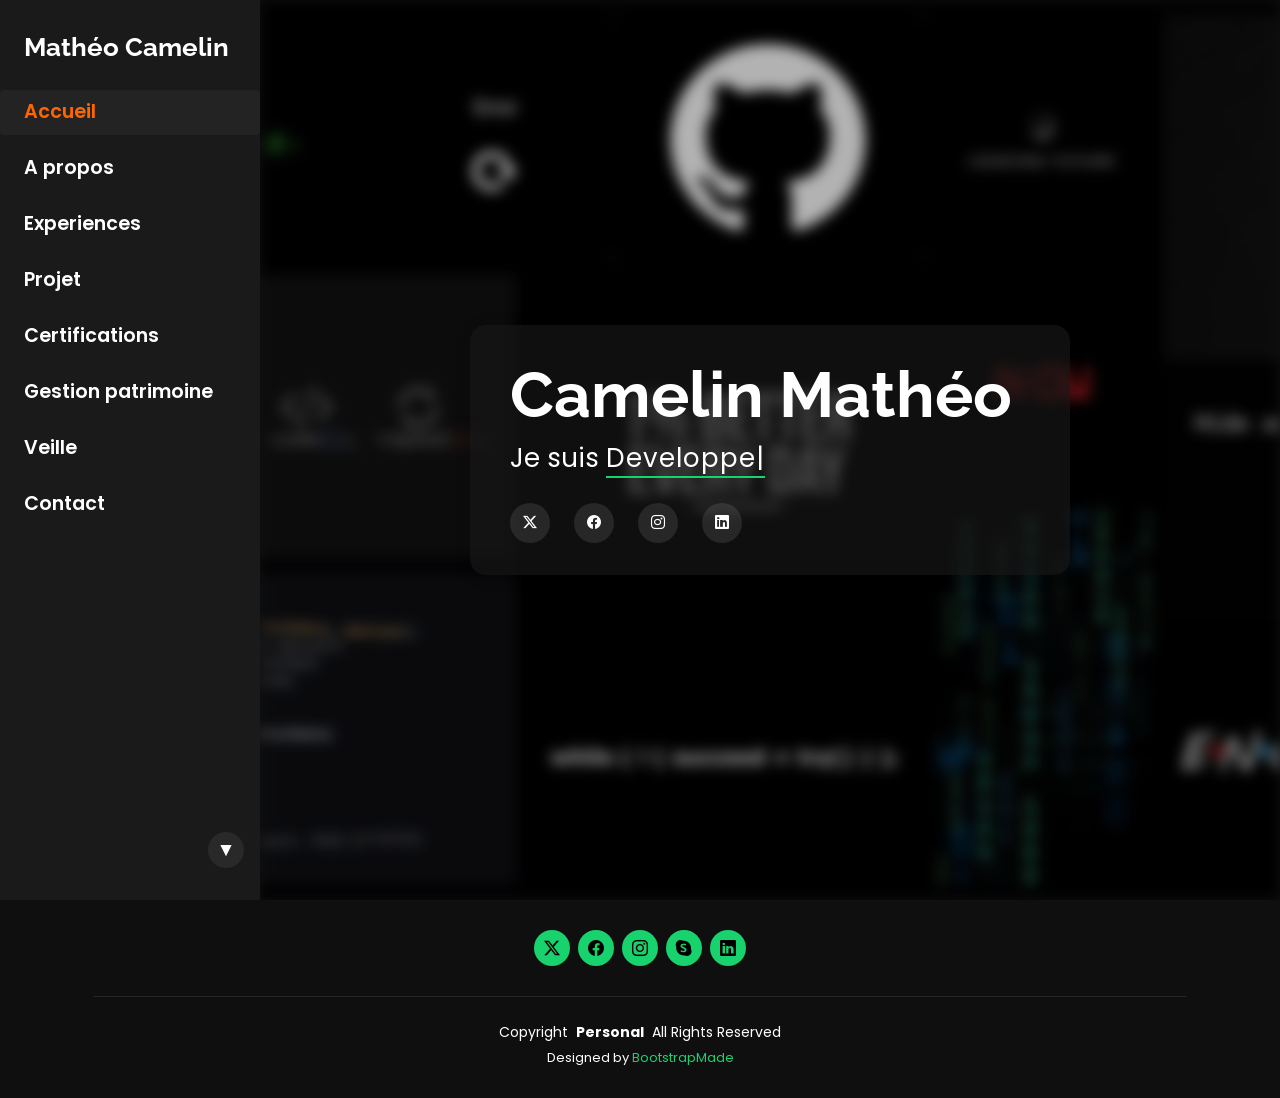
==== index.html @ 4c00bcf2 "v2" ====
<!DOCTYPE html>
<html lang="en">

<head>
  <meta charset="utf-8">
  <meta content="width=device-width, initial-scale=1.0" name="viewport">
  <title>Index - Personal Bootstrap Template</title>
  <meta name="description" content="">
  <meta name="keywords" content="">

  <!-- Favicons -->
  <link href="assets/img/favicon.png" rel="icon">
  <link href="assets/img/apple-touch-icon.png" rel="apple-touch-icon">

  <!-- Fonts -->
  <link href="https://fonts.googleapis.com" rel="preconnect">
  <link href="https://fonts.gstatic.com" rel="preconnect" crossorigin>
  <link href="https://fonts.googleapis.com/css2?family=Roboto:ital,wght@0,100;0,300;0,400;0,500;0,700;0,900;1,100;1,300;1,400;1,500;1,700;1,900&family=Poppins:ital,wght@0,100;0,200;0,300;0,400;0,500;0,600;0,700;0,800;0,900;1,100;1,200;1,300;1,400;1,500;1,600;1,700;1,800;1,900&family=Raleway:ital,wght@0,100;0,200;0,300;0,400;0,500;0,600;0,700;0,800;0,900;1,100;1,200;1,300;1,400;1,500;1,600;1,700;1,800;1,900&display=swap" rel="stylesheet">

  <!-- Vendor CSS Files -->
  <link href="assets/vendor/bootstrap/css/bootstrap.min.css" rel="stylesheet">
  <link href="assets/vendor/bootstrap-icons/bootstrap-icons.css" rel="stylesheet">
  <link href="assets/vendor/aos/aos.css" rel="stylesheet">
  <link href="assets/vendor/swiper/swiper-bundle.min.css" rel="stylesheet">
  <link href="assets/vendor/glightbox/css/glightbox.min.css" rel="stylesheet">

  <!-- Main CSS File -->
  <link href="assets/css/main.css" rel="stylesheet">

  <!-- =======================================================
  * Template Name: Personal
  * Template URL: https://bootstrapmade.com/personal-free-resume-bootstrap-template/
  * Updated: Mar 05 2025 with Bootstrap v5.3.3
  * Author: BootstrapMade.com
  * License: https://bootstrapmade.com/license/
  ======================================================== -->
</head>

<body class="index-page">

  <aside id="sidebar" class="sidebar">
    <div class="sidebar-logo">
      <a href="index.html"><h1 class="sitename">Mathéo Camelin</h1></a>
    </div>
    <nav class="sidebar-nav">
      <ul>
        <li><a href="index.html" class="active">Accueil</a></li>
        <li><a href="about.html">A propos</a></li>
        <li><a href="Experience.html">Experiences</a></li>
        <li><a href="services.html">Projet</a></li>
        <li><a href="#" class="has-submenu">Certifications</a></li>
        <li><a href="GP.html">Gestion patrimoine</a></li>
        <li><a href="#" class="has-submenu">Veille</a>
          <ul class="submenu">
            <li><a href="veille-t.html">Veille technologique</a></li>
            <li><a href="veille-J.html">Veille juridique</a></li>
          </ul>
        </li>
        <li><a href="contact.html">Contact</a></li>
      </ul>
    </nav>
    <button class="sidebar-toggle" aria-label="Ouvrir/Fermer le menu"><span>&#9660;</span></button>
  </aside>

  <!-- ...après la balise de fermeture de la sidebar... -->
  <button id="open-sidebar" style="
    position: fixed;
    top: 24px;
    left: 24px;
    z-index: 1100;
    background: #ff6600;
    color: #fff;
    border: none;
    border-radius: 50%;
    width: 44px;
    height: 44px;
    font-size: 1.5rem;
    box-shadow: 0 2px 8px #0003;
    cursor: pointer;
    display: none;
  ">
    ☰
  </button>

  <style>
    body {
      margin: 0;
      padding: 0;
      min-height: 100vh;
      background: #181818;
      color: #fff;
      font-family: 'Poppins', Arial, sans-serif;
    }
    .sidebar {
      position: fixed;
      top: 0;
      left: 0;
      width: 260px;
      height: 100vh;
      background: #1a1a1a;
      display: flex;
      flex-direction: column;
      z-index: 1000;
      transition: transform 0.3s;
    }
    .sidebar-logo {
      padding: 2rem 1.5rem 1rem 1.5rem;
      text-align: left;
    }
    .sidebar-logo h1 {
      color: #fff;
      font-size: 1.6rem;
      margin: 0;
      font-weight: 700;
    }
    .sidebar-nav ul {
      list-style: none;
      padding: 0;
      margin: 0;
    }
    .sidebar-nav ul li {
      margin: 0.7rem 0;
    }
    .sidebar-nav ul li a {
      color: #fff;
      text-decoration: none;
      font-size: 1.2rem;
      font-weight: 600;
      padding: 0.5rem 1.5rem;
      display: block;
      border-radius: 4px;
      transition: background 0.2s, color 0.2s;
    }
    .sidebar-nav ul li a.active,
    .sidebar-nav ul li a:hover {
      color: #ff6600;
      background: #232323;
    }
    .sidebar-nav ul li .submenu {
      display: none;
      margin-left: 1.5rem;
      margin-top: 0.2rem;
    }
    .sidebar-nav ul li.open > .submenu {
      display: block;
    }
    .sidebar-toggle {
      position: absolute;
      right: 1rem;
      bottom: 2rem;
      background: #292929;
      color: #fff;
      border: none;
      border-radius: 50%;
      width: 36px;
      height: 36px;
      font-size: 1.2rem;
      cursor: pointer;
      display: flex;
      align-items: center;
      justify-content: center;
      transition: background 0.2s;
    }
    .sidebar-toggle:hover {
      background: #ff6600;
      color: #fff;
    }
    @media (max-width: 900px) {
      .sidebar {
        width: 100vw;
        height: auto;
        flex-direction: row;
        align-items: flex-start;
        padding-bottom: 0.5rem;
        position: fixed;
        z-index: 1000;
      }
      .sidebar-logo {
        padding: 1rem 1rem 0 1rem;
      }
      .sidebar-nav ul {
        display: flex;
        flex-direction: column;
        width: 100%;
      }
      .sidebar-nav ul li {
        margin: 0.3rem 0;
      }
      .sidebar-toggle {
        right: 1rem;
        bottom: 1rem;
      }
    }
    @media (max-width: 600px) {
      .sidebar {
        width: 100vw;
        height: auto;
        position: fixed;
        z-index: 1000;
      }
      .sidebar-nav ul li a {
        font-size: 1rem;
        padding: 0.5rem 1rem;
      }
      .sidebar-logo {
        padding: 0.7rem 1rem 0 1rem;
      }
    }
    main.main {
      margin-left: 260px;
      transition: margin-left 0.3s;
    }
    @media (max-width: 900px) {
      main.main {
        margin-left: 0;
        margin-top: 80px;
      }
    }
    @media (max-width: 600px) {
      main.main {
        margin-left: 0;
        margin-top: 60px;
      }
    }
  </style>
  <script>
    // Menu déroulant pour la veille
    document.addEventListener('DOMContentLoaded', function() {
      document.querySelectorAll('.has-submenu').forEach(function(el) {
        el.addEventListener('click', function(e) {
          e.preventDefault();
          this.parentElement.classList.toggle('open');
        });
      });
      // Toggle sidebar (mobile)
      const sidebar = document.getElementById('sidebar');
      const toggleBtn = document.querySelector('.sidebar-toggle');
      const openSidebarBtn = document.getElementById('open-sidebar');
      function updateSidebarBtn() {
        if (sidebar.classList.contains('sidebar-closed')) {
          openSidebarBtn.style.display = 'block';
        } else {
          openSidebarBtn.style.display = 'none';
        }
      }
      if (toggleBtn) {
        toggleBtn.addEventListener('click', function() {
          sidebar.classList.toggle('sidebar-closed');
          document.querySelector('main.main').style.marginLeft = sidebar.classList.contains('sidebar-closed') ? '0' : '260px';
          updateSidebarBtn();
        });
      }
      if (openSidebarBtn) {
        openSidebarBtn.addEventListener('click', function() {
          sidebar.classList.remove('sidebar-closed');
          document.querySelector('main.main').style.marginLeft = '260px';
          updateSidebarBtn();
        });
      }
      updateSidebarBtn();
    });
  </script>

  <main class="main">

    <!-- Hero Section -->
    <section id="hero" class="hero section dark-background">

  <!-- Background image appliqué en CSS -->
  <style>
    #hero.hero.section {
      position: relative;
      min-height: 100vh;
      display: flex;
      align-items: center;
      overflow: hidden;
    }
    #hero.hero.section::before {
      content: '';
      position: absolute;
      top: 0; left: 0; right: 0; bottom: 0;
      background: url('assets/img/hero-bg.jpg') no-repeat center center;
      background-size: cover;
      filter: blur(7px) brightness(0.7);
      z-index: 1;
    }
    #hero .container {
      position: relative;
      z-index: 2;
      background: rgba(24,24,24,0.65);
      border-radius: 16px;
      padding: 2rem 2.5rem;
      max-width: 600px;
      margin: 0 auto;
      box-shadow: 0 2px 16px 0 rgba(0,0,0,0.18);
    }
    @media (max-width: 600px) {
      #hero.hero.section {
        min-height: 60vh;
        padding: 2rem 0;
      }
      #hero .container {
        padding: 1rem 0.5rem;
      }
    }
  </style>

      <div class="container" data-aos="zoom-out" data-aos-delay="100">
        <h2>Camelin Mathéo</h2>
        <p>Je suis <span class="typed" data-typed-items="Developpeur , Etudiant BTS Sio"></span><span class="typed-cursor typed-cursor--blink"></span></p>
        <div class="social-links">
          <a href="#"><i class="bi bi-twitter-x"></i></a>
          <a href="#"><i class="bi bi-facebook"></i></a>
          <a href="#"><i class="bi bi-instagram"></i></a>
          <a href="#"><i class="bi bi-linkedin"></i></a>
        </div>
      </div>

    </section><!-- /Hero Section -->

  </main>

  <footer id="footer" class="footer dark-background">
    <div class="container">
      <div class="social-links d-flex justify-content-center">
        <a href=""><i class="bi bi-twitter-x"></i></a>
        <a href=""><i class="bi bi-facebook"></i></a>
        <a href=""><i class="bi bi-instagram"></i></a>
        <a href=""><i class="bi bi-skype"></i></a>
        <a href=""><i class="bi bi-linkedin"></i></a>
      </div>
      <div class="container">
        <div class="copyright">
          <span>Copyright</span> <strong class="px-1 sitename">Personal</strong> <span>All Rights Reserved</span>
        </div>
        <div class="credits">
          <!-- All the links in the footer should remain intact. -->
          <!-- You can delete the links only if you've purchased the pro version. -->
          <!-- Licensing information: https://bootstrapmade.com/license/ -->
          <!-- Purchase the pro version with working PHP/AJAX contact form: [buy-url] -->
          Designed by <a href="https://bootstrapmade.com/">BootstrapMade</a>
        </div>
      </div>
    </div>
  </footer>

  <!-- Scroll Top -->
  <a href="#" id="scroll-top" class="scroll-top d-flex align-items-center justify-content-center"><i class="bi bi-arrow-up-short"></i></a>

  <!-- Preloader -->
  <div id="preloader"></div>

  <!-- Vendor JS Files -->
  <script src="assets/vendor/bootstrap/js/bootstrap.bundle.min.js"></script>
  <script src="assets/vendor/php-email-form/validate.js"></script>
  <script src="assets/vendor/aos/aos.js"></script>
  <script src="assets/vendor/typed.js/typed.umd.js"></script>
  <script src="assets/vendor/purecounter/purecounter_vanilla.js"></script>
  <script src="assets/vendor/waypoints/noframework.waypoints.js"></script>
  <script src="assets/vendor/swiper/swiper-bundle.min.js"></script>
  <script src="assets/vendor/glightbox/js/glightbox.min.js"></script>
  <script src="assets/vendor/imagesloaded/imagesloaded.pkgd.min.js"></script>
  <script src="assets/vendor/isotope-layout/isotope.pkgd.min.js"></script>

  <!-- Main JS File -->
  <script src="assets/js/main.js"></script>

</body>

</html>
---- assets/css/main.css ----
/**
* Template Name: Personal
* Template URL: https://bootstrapmade.com/personal-free-resume-bootstrap-template/
* Updated: Mar 05 2025 with Bootstrap v5.3.3
* Author: BootstrapMade.com
* License: https://bootstrapmade.com/license/
*/

/*--------------------------------------------------------------
# Font & Color Variables
# Help: https://bootstrapmade.com/color-system/
--------------------------------------------------------------*/
/* Fonts */
:root {
  --default-font: "Roboto",  system-ui, -apple-system, "Segoe UI", Roboto, "Helvetica Neue", Arial, "Noto Sans", "Liberation Sans", sans-serif, "Apple Color Emoji", "Segoe UI Emoji", "Segoe UI Symbol", "Noto Color Emoji";
  --heading-font: "Raleway",  sans-serif;
  --nav-font: "Poppins",  sans-serif;
}

/* Global Colors - The following color variables are used throughout the website. Updating them here will change the color scheme of the entire website */
:root { 
  --background-color: #000000; /* Background color for the entire website, including individual sections */
  --default-color: #fafafa; /* Default color used for the majority of the text content across the entire website */
  --heading-color: #ffffff; /* Color for headings, subheadings and title throughout the website */
  --accent-color: #18d26e; /* Accent color that represents your brand on the website. It's used for buttons, links, and other elements that need to stand out */
  --surface-color: #1a1a1a; /* The surface color is used as a background of boxed elements within sections, such as cards, icon boxes, or other elements that require a visual separation from the global background. */
  --contrast-color: #000000; /* Contrast color for text, ensuring readability against backgrounds of accent, heading, or default colors. */
}

/* Nav Menu Colors - The following color variables are used specifically for the navigation menu. They are separate from the global colors to allow for more customization options */
:root {
  --nav-color: #fafafa;  /* The default color of the main navmenu links */
  --nav-hover-color: #18d26e; /* Applied to main navmenu links when they are hovered over or active */
  --nav-mobile-background-color: #1a1a1a; /* Used as the background color for mobile navigation menu */
  --nav-dropdown-background-color: #1a1a1a; /* Used as the background color for dropdown items that appear when hovering over primary navigation items */
  --nav-dropdown-color: #fafafa; /* Used for navigation links of the dropdown items in the navigation menu. */
  --nav-dropdown-hover-color: #18d26e; /* Similar to --nav-hover-color, this color is applied to dropdown navigation links when they are hovered over. */
}

/* Color Presets - These classes override global colors when applied to any section or element, providing reuse of the sam color scheme. */

.light-background {
  --background-color: #1a1a1a;
  --surface-color: #343434;
}

.dark-background {
  --background-color: rgba(15, 15, 15, 0.975);
  --default-color: #ffffff;
  --heading-color: #ffffff;
  --surface-color: #292929f9;
  --contrast-color: #000000;
}

/* Smooth scroll */
:root {
  scroll-behavior: smooth;
}

/*--------------------------------------------------------------
# General Styling & Shared Classes
--------------------------------------------------------------*/
body {
  color: var(--default-color);
  background-color: var(--background-color);
  font-family: var(--default-font);
}

a {
  color: var(--accent-color);
  text-decoration: none;
  transition: 0.3s;
}

a:hover {
  color: color-mix(in srgb, var(--accent-color), transparent 25%);
  text-decoration: none;
}

h1,
h2,
h3,
h4,
h5,
h6 {
  color: var(--heading-color);
  font-family: var(--heading-font);
}

/* PHP Email Form Messages
------------------------------*/
.php-email-form .error-message {
  display: none;
  background: #df1529;
  color: #ffffff;
  text-align: left;
  padding: 15px;
  margin-bottom: 24px;
  font-weight: 600;
}

.php-email-form .sent-message {
  display: none;
  color: #ffffff;
  background: #059652;
  text-align: center;
  padding: 15px;
  margin-bottom: 24px;
  font-weight: 600;
}

.php-email-form .loading {
  display: none;
  background: var(--surface-color);
  text-align: center;
  padding: 15px;
  margin-bottom: 24px;
}

.php-email-form .loading:before {
  content: "";
  display: inline-block;
  border-radius: 50%;
  width: 24px;
  height: 24px;
  margin: 0 10px -6px 0;
  border: 3px solid var(--accent-color);
  border-top-color: var(--surface-color);
  animation: php-email-form-loading 1s linear infinite;
}

@keyframes php-email-form-loading {
  0% {
    transform: rotate(0deg);
  }

  100% {
    transform: rotate(360deg);
  }
}

/*--------------------------------------------------------------
# Global Header
--------------------------------------------------------------*/
.header {
  --background-color: rgba(0, 0, 0, 0);
  color: var(--default-color);
  background-color: var(--background-color);
  padding: 15px 0;
  transition: all 0.5s;
  z-index: 997;
}

.header .logo {
  line-height: 1;
}

.header .logo img {
  max-height: 32px;
  margin-right: 8px;
}

.header .logo h1 {
  font-size: 30px;
  margin: 0;
  font-weight: 700;
  color: var(--heading-color);
}

.scrolled .header {
  box-shadow: 0px 0 18px rgba(0, 0, 0, 0.1);
}

/* Global Header on Scroll
------------------------------*/
.scrolled .header {
  --background-color: rgba(0, 0, 0, 0.8);
}

/*--------------------------------------------------------------
# Navigation Menu
--------------------------------------------------------------*/
/* Desktop Navigation */
@media (min-width: 1200px) {
  .navmenu {
    padding: 0;
  }

  .navmenu ul {
    margin: 0;
    padding: 0;
    display: flex;
    list-style: none;
    align-items: center;
  }

  .navmenu li {
    position: relative;
  }

  .navmenu>ul>li {
    white-space: nowrap;
    padding: 15px 14px;
  }

  .navmenu>ul>li:last-child {
    padding-right: 0;
  }

  .navmenu a,
  .navmenu a:focus {
    color: var(--nav-color);
    font-size: 15px;
    padding: 0 2px;
    font-family: var(--nav-font);
    font-weight: 400;
    display: flex;
    align-items: center;
    justify-content: space-between;
    white-space: nowrap;
    transition: 0.3s;
    position: relative;
  }

  .navmenu a i,
  .navmenu a:focus i {
    font-size: 12px;
    line-height: 0;
    margin-left: 5px;
    transition: 0.3s;
  }

  .navmenu>ul>li>a:before {
    content: "";
    position: absolute;
    height: 2px;
    bottom: -6px;
    left: 0;
    background-color: var(--nav-hover-color);
    visibility: hidden;
    width: 0px;
    transition: all 0.3s ease-in-out 0s;
  }

  .navmenu a:hover:before,
  .navmenu li:hover>a:before,
  .navmenu .active:before {
    visibility: visible;
    width: 25px;
  }

  .navmenu li:hover>a,
  .navmenu .active,
  .navmenu .active:focus {
    color: var(--nav-hover-color);
  }

  .navmenu .dropdown ul {
    margin: 0;
    padding: 10px 0;
    background: var(--nav-dropdown-background-color);
    display: block;
    position: absolute;
    visibility: hidden;
    left: 14px;
    top: 130%;
    opacity: 0;
    transition: 0.3s;
    border-radius: 4px;
    z-index: 99;
    box-shadow: 0px 0px 30px rgba(0, 0, 0, 0.1);
  }

  .navmenu .dropdown ul li {
    min-width: 200px;
  }

  .navmenu .dropdown ul a {
    padding: 10px 20px;
    font-size: 15px;
    text-transform: none;
    color: var(--nav-dropdown-color);
  }

  .navmenu .dropdown ul a i {
    font-size: 12px;
  }

  .navmenu .dropdown ul a:hover,
  .navmenu .dropdown ul .active:hover,
  .navmenu .dropdown ul li:hover>a {
    color: var(--nav-dropdown-hover-color);
  }

  .navmenu .dropdown:hover>ul {
    opacity: 1;
    top: 100%;
    visibility: visible;
  }

  .navmenu .dropdown .dropdown ul {
    top: 0;
    left: -90%;
    visibility: hidden;
  }

  .navmenu .dropdown .dropdown:hover>ul {
    opacity: 1;
    top: 0;
    left: -100%;
    visibility: visible;
  }
}

/* Mobile Navigation */
@media (max-width: 1199px) {
  .mobile-nav-toggle {
    color: var(--nav-color);
    font-size: 28px;
    line-height: 0;
    margin-right: 10px;
    cursor: pointer;
    transition: color 0.3s;
  }

  .navmenu {
    padding: 0;
    z-index: 9997;
  }

  .navmenu ul {
    display: none;
    list-style: none;
    position: absolute;
    inset: 60px 20px 20px 20px;
    padding: 10px 0;
    margin: 0;
    border-radius: 6px;
    background-color: var(--nav-mobile-background-color);
    border: 1px solid color-mix(in srgb, var(--default-color), transparent 90%);
    box-shadow: none;
    overflow-y: auto;
    transition: 0.3s;
    z-index: 9998;
  }

  .navmenu a,
  .navmenu a:focus {
    color: var(--nav-dropdown-color);
    padding: 10px 20px;
    font-family: var(--nav-font);
    font-size: 17px;
    font-weight: 500;
    display: flex;
    align-items: center;
    justify-content: space-between;
    white-space: nowrap;
    transition: 0.3s;
  }

  .navmenu a i,
  .navmenu a:focus i {
    font-size: 12px;
    line-height: 0;
    margin-left: 5px;
    width: 30px;
    height: 30px;
    display: flex;
    align-items: center;
    justify-content: center;
    border-radius: 50%;
    transition: 0.3s;
    background-color: color-mix(in srgb, var(--accent-color), transparent 90%);
  }

  .navmenu a i:hover,
  .navmenu a:focus i:hover {
    background-color: var(--accent-color);
    color: var(--contrast-color);
  }

  .navmenu a:hover,
  .navmenu .active,
  .navmenu .active:focus {
    color: var(--nav-dropdown-hover-color);
  }

  .navmenu .active i,
  .navmenu .active:focus i {
    background-color: var(--accent-color);
    color: var(--contrast-color);
    transform: rotate(180deg);
  }

  .navmenu .dropdown ul {
    position: static;
    display: none;
    z-index: 99;
    padding: 10px 0;
    margin: 10px 20px;
    background-color: var(--nav-dropdown-background-color);
    transition: all 0.5s ease-in-out;
  }

  .navmenu .dropdown ul ul {
    background-color: rgba(33, 37, 41, 0.1);
  }

  .navmenu .dropdown>.dropdown-active {
    display: block;
    background-color: rgba(33, 37, 41, 0.03);
  }

  .mobile-nav-active {
    overflow: hidden;
  }

  .mobile-nav-active .mobile-nav-toggle {
    color: #fff;
    position: absolute;
    font-size: 32px;
    top: 15px;
    right: 15px;
    margin-right: 0;
    z-index: 9999;
  }

  .mobile-nav-active .navmenu {
    position: fixed;
    overflow: hidden;
    inset: 0;
    background: rgba(33, 37, 41, 0.8);
    transition: 0.3s;
  }

  .mobile-nav-active .navmenu>ul {
    display: block;
  }
}

/*--------------------------------------------------------------
# Global Footer
--------------------------------------------------------------*/
.footer {
  color: var(--default-color);
  background-color: var(--background-color);
  font-size: 14px;
  text-align: center;
  padding: 30px 0;
  position: relative;
}

.footer h3 {
  font-size: 36px;
  font-weight: 700;
  position: relative;
  padding: 0;
  margin: 0 0 15px 0;
}

.footer p {
  font-size: 15;
  font-style: italic;
  padding: 0;
  margin: 0 0 30px 0;
}

.footer .social-links {
  margin: 0 0 30px 0;
}

.footer .social-links a {
  font-size: 16px;
  display: flex;
  align-items: center;
  justify-content: center;
  background: var(--accent-color);
  color: var(--contrast-color);
  line-height: 1;
  margin: 0 4px;
  border-radius: 50%;
  text-align: center;
  width: 36px;
  height: 36px;
  transition: 0.3s;
}

.footer .social-links a:hover {
  background: color-mix(in srgb, var(--accent-color), transparent 20%);
  text-decoration: none;
}

.footer .copyright {
  padding-top: 25px;
  border-top: 1px solid color-mix(in srgb, var(--default-color), transparent 90%);
}

.footer .credits {
  font-size: 13px;
  padding-top: 5px;
}

/*--------------------------------------------------------------
# Preloader
--------------------------------------------------------------*/
#preloader {
  position: fixed;
  inset: 0;
  z-index: 999999;
  overflow: hidden;
  background: var(--background-color);
  transition: all 0.6s ease-out;
}

#preloader:before {
  content: "";
  position: fixed;
  top: calc(50% - 30px);
  left: calc(50% - 30px);
  border: 6px solid #ffffff;
  border-color: var(--accent-color) transparent var(--accent-color) transparent;
  border-radius: 50%;
  width: 60px;
  height: 60px;
  animation: animate-preloader 1.5s linear infinite;
}

@keyframes animate-preloader {
  0% {
    transform: rotate(0deg);
  }

  100% {
    transform: rotate(360deg);
  }
}

/*--------------------------------------------------------------
# Scroll Top Button
--------------------------------------------------------------*/
.scroll-top {
  position: fixed;
  visibility: hidden;
  opacity: 0;
  right: 15px;
  bottom: -15px;
  z-index: 99999;
  background-color: var(--accent-color);
  width: 44px;
  height: 44px;
  border-radius: 50px;
  transition: all 0.4s;
}

.scroll-top i {
  font-size: 24px;
  color: var(--contrast-color);
  line-height: 0;
}

.scroll-top:hover {
  background-color: color-mix(in srgb, var(--accent-color), transparent 20%);
  color: var(--contrast-color);
}

.scroll-top.active {
  visibility: visible;
  opacity: 1;
  bottom: 15px;
}

/*--------------------------------------------------------------
# Disable aos animation delay on mobile devices
--------------------------------------------------------------*/
@media screen and (max-width: 768px) {
  [data-aos-delay] {
    transition-delay: 0 !important;
  }
}

/*--------------------------------------------------------------
# Global Page Titles & Breadcrumbs
--------------------------------------------------------------*/
.page-title {
  color: var(--default-color);
  background-color: var(--background-color);
  position: relative;
}

.page-title .heading {
  padding: 160px 0 80px 0;
  border-top: 1px solid color-mix(in srgb, var(--default-color), transparent 90%);
}

.page-title .heading h1 {
  font-size: 38px;
  font-weight: 700;
}

.page-title nav {
  background-color: color-mix(in srgb, var(--default-color), transparent 90%);
  padding: 20px 0;
}

.page-title nav ol {
  display: flex;
  flex-wrap: wrap;
  list-style: none;
  margin: 0;
  font-size: 16px;
  font-weight: 600;
}

.page-title nav ol li+li {
  padding-left: 10px;
}

.page-title nav ol li+li::before {
  content: "/";
  display: inline-block;
  padding-right: 10px;
  color: color-mix(in srgb, var(--default-color), transparent 70%);
}

/*--------------------------------------------------------------
# Global Sections
--------------------------------------------------------------*/
section,
.section {
  color: var(--default-color);
  background-color: var(--background-color);
  padding: 60px 0;
  scroll-margin-top: 100px;
  overflow: clip;
}

@media (max-width: 1199px) {

  section,
  .section {
    scroll-margin-top: 66px;
  }
}

/*--------------------------------------------------------------
# Global Section Titles
--------------------------------------------------------------*/
.section-title {
  padding-bottom: 60px;
  position: relative;
}

.section-title h2 {
  font-size: 14px;
  font-weight: 500;
  padding: 0;
  line-height: 1px;
  margin: 0;
  letter-spacing: 1.5px;
  text-transform: uppercase;
  color: color-mix(in srgb, var(--default-color), transparent 50%);
  position: relative;
}

.section-title h2::after {
  content: "";
  width: 120px;
  height: 1px;
  display: inline-block;
  background: var(--accent-color);
  margin: 4px 10px;
}

.section-title div {
  color: var(--heading-color);
  margin: 0;
  margin: 0;
  font-size: 28px;
  font-weight: 700;
  text-transform: uppercase;
  font-family: var(--heading-font);
}

/*--------------------------------------------------------------
# Hero Section
--------------------------------------------------------------*/
.hero {
  width: 100%;
  min-height: 100vh;
  position: relative;
  padding: 80px 0;
  display: flex;
  align-items: center;
  justify-content: center;
}

.hero img {
  position: absolute;
  inset: 0;
  display: block;
  width: 100%;
  height: 100%;
  object-fit: cover;
  z-index: 1;
}

.hero .container {
  position: relative;
  z-index: 3;
}

.hero h2 {
  margin: 0;
  font-size: 64px;
  font-weight: 700;
}

.hero p {
  margin: 5px 0 0 0;
  font-size: 26px;
}

.hero p span {
  letter-spacing: 1px;
  border-bottom: 2px solid var(--accent-color);
}

.hero .social-links {
  margin-top: 25px;
}

.hero .social-links a {
  background-color: color-mix(in srgb, var(--default-color), transparent 90%);
  color: var(--default-color);
  font-size: 14px;
  width: 40px;
  height: 40px;
  border-radius: 50px;
  display: inline-flex;
  align-items: center;
  justify-content: center;
  margin-right: 20px;
  transition: 0.3s;
}

.hero .social-links a:hover {
  background-color: var(--accent-color);
}

@media (max-width: 768px) {
  .hero h2 {
    font-size: 32px;
  }

  .hero p {
    font-size: 20px;
  }
}

/*--------------------------------------------------------------
# About Section
--------------------------------------------------------------*/
.about .content h2 {
  font-weight: 700;
  font-size: 24px;
}

.about .content ul {
  list-style: none;
  padding: 0;
}

.about .content ul li {
  margin-bottom: 20px;
  display: flex;
  align-items: center;
}

.about .content ul strong {
  margin-right: 10px;
}

.about .content ul i {
  font-size: 16px;
  margin-right: 5px;
  color: var(--accent-color);
  line-height: 0;
}

/*--------------------------------------------------------------
# Stats Section
--------------------------------------------------------------*/
.stats i {
  background-color: var(--surface-color);
  color: var(--accent-color);
  box-shadow: 0px 2px 25px rgba(0, 0, 0, 0.1);
  width: 54px;
  height: 54px;
  font-size: 24px;
  border-radius: 50px;
  border: 2px solid var(--background-color);
  display: inline-flex;
  align-items: center;
  justify-content: center;
  position: relative;
  z-index: 1;
}

.stats .stats-item {
  background-color: var(--surface-color);
  margin-top: -27px;
  padding: 30px 30px 25px 30px;
  width: 100%;
  position: relative;
  text-align: center;
  box-shadow: 0px 2px 35px rgba(0, 0, 0, 0.1);
  border-radius: 4px;
  z-index: 0;
}

.stats .stats-item span {
  font-size: 36px;
  display: block;
  font-weight: 700;
  color: color-mix(in srgb, var(--default-color), transparent 20%);
}

.stats .stats-item p {
  padding: 0;
  margin: 0;
  font-family: var(--heading-font);
  font-size: 16px;
}

/*--------------------------------------------------------------
# Skills Section
--------------------------------------------------------------*/
.skills .progress {
  height: 60px;
  display: block;
  background: none;
  border-radius: 0;
}

.skills .progress .skill {
  color: var(--heading-color);
  padding: 0;
  margin: 0 0 6px 0;
  text-transform: uppercase;
  display: block;
  font-weight: 600;
  font-family: var(--heading-font);
}

.skills .progress .skill .val {
  float: right;
  font-style: normal;
}

.skills .progress-bar-wrap {
  background: color-mix(in srgb, var(--default-color), transparent 90%);
  height: 10px;
}

.skills .progress-bar {
  width: 1px;
  height: 10px;
  transition: 0.9s;
  background-color: var(--accent-color);
}

/*--------------------------------------------------------------
# Interests Section
--------------------------------------------------------------*/
.interests .features-item {
  background-color: var(--surface-color);
  display: flex;
  align-items: center;
  padding: 20px;
  transition: 0.3s;
  border: 1px solid color-mix(in srgb, var(--default-color), transparent 90%);
  position: relative;
}

.interests .features-item i {
  font-size: 32px;
  padding-right: 10px;
  line-height: 0;
}

.interests .features-item h3 {
  font-weight: 700;
  margin: 0;
  padding: 0;
  line-height: 1;
  font-size: 16px;
}

.interests .features-item h3 a {
  color: var(--heading-color);
  transition: 0.3s;
}

.interests .features-item:hover {
  border-color: var(--accent-color);
}

.interests .features-item:hover h3 a {
  color: var(--accent-color);
}

/*--------------------------------------------------------------
# Testimonials Section
--------------------------------------------------------------*/
.testimonials .testimonials-carousel,
.testimonials .testimonials-slider {
  overflow: hidden;
}

.testimonials .testimonial-item {
  box-sizing: content-box;
  min-height: 320px;
}

.testimonials .testimonial-item .testimonial-img {
  width: 90px;
  border-radius: 50%;
  margin: -40px 0 0 40px;
  position: relative;
  z-index: 2;
  border: 6px solid var(--background-color);
}

.testimonials .testimonial-item h3 {
  font-size: 18px;
  font-weight: bold;
  margin: 10px 0 5px 45px;
}

.testimonials .testimonial-item h4 {
  font-size: 14px;
  color: color-mix(in srgb, var(--default-color), transparent 20%);
  margin: 0 0 0 45px;
}

.testimonials .testimonial-item .quote-icon-left,
.testimonials .testimonial-item .quote-icon-right {
  color: color-mix(in srgb, var(--accent-color), transparent 50%);
  font-size: 26px;
  line-height: 0;
}

.testimonials .testimonial-item .quote-icon-left {
  display: inline-block;
  left: -5px;
  position: relative;
}

.testimonials .testimonial-item .quote-icon-right {
  display: inline-block;
  right: -5px;
  position: relative;
  top: 10px;
  transform: scale(-1, -1);
}

.testimonials .testimonial-item p {
  font-style: italic;
  margin: 0 15px 0 15px;
  padding: 20px 20px 60px 20px;
  background: var(--surface-color);
  border-radius: 6px;
  position: relative;
  z-index: 1;
}

.testimonials .swiper-wrapper {
  height: auto;
}

.testimonials .swiper-pagination {
  margin-top: 20px;
  position: relative;
}

.testimonials .swiper-pagination .swiper-pagination-bullet {
  width: 12px;
  height: 12px;
  background-color: var(--background-color);
  opacity: 1;
  border: 1px solid var(--accent-color);
}

.testimonials .swiper-pagination .swiper-pagination-bullet-active {
  background-color: var(--accent-color);
}

/*--------------------------------------------------------------
# Resume Section
--------------------------------------------------------------*/
.resume .resume-title {
  color: var(--heading-color);
  font-size: 26px;
  font-weight: 700;
  margin-top: 20px;
  margin-bottom: 20px;
}

.resume .resume-item {
  padding: 0 0 20px 20px;
  margin-top: -2px;
  border-left: 2px solid var(--accent-color);
  position: relative;
}

.resume .resume-item h4 {
  line-height: 18px;
  font-size: 18px;
  font-weight: 600;
  text-transform: uppercase;
  color: color-mix(in srgb, var(--default-color), transparent 20%);
  margin-bottom: 10px;
}

.resume .resume-item h5 {
  font-size: 16px;
  padding: 5px 15px;
  display: inline-block;
  font-weight: 600;
  margin-bottom: 10px;
}

.resume .resume-item ul {
  padding-left: 20px;
}

.resume .resume-item ul li {
  padding-bottom: 10px;
}

.resume .resume-item:last-child {
  padding-bottom: 0;
}

.resume .resume-item::before {
  content: "";
  position: absolute;
  width: 16px;
  height: 16px;
  border-radius: 50px;
  left: -9px;
  top: 0;
  background: var(--background-color);
  border: 2px solid var(--accent-color);
}

/*--------------------------------------------------------------
# Services Section
--------------------------------------------------------------*/
.services .service-item {
  background-color: var(--surface-color);
  text-align: center;
  padding: 80px 20px;
  transition: all ease-in-out 0.3s;
  height: 100%;
}

.services .service-item .icon {
  margin: 0 auto;
  width: 64px;
  height: 64px;
  background: var(--accent-color);
  border-radius: 4px;
  display: flex;
  align-items: center;
  justify-content: center;
  margin-bottom: 20px;
  transition: 0.3s;
  transform-style: preserve-3d;
}

.services .service-item .icon i {
  color: var(--contrast-color);
  font-size: 28px;
  transition: ease-in-out 0.3s;
}

.services .service-item .icon::before {
  position: absolute;
  content: "";
  left: -8px;
  top: -8px;
  height: 100%;
  width: 100%;
  background: color-mix(in srgb, var(--accent-color), transparent 80%);
  border-radius: 5px;
  transition: all 0.3s ease-out 0s;
  transform: translateZ(-1px);
}

.services .service-item h3 {
  font-weight: 700;
  margin: 10px 0 15px 0;
  font-size: 22px;
}

.services .service-item p {
  line-height: 24px;
  font-size: 14px;
  margin-bottom: 0;
}

.services .service-item:hover {
  background: var(--accent-color);
  border-color: var(--accent-color);
}

.services .service-item:hover .icon {
  background: var(--surface-color);
}

.services .service-item:hover .icon i {
  color: var(--accent-color);
}

.services .service-item:hover .icon::before {
  background: color-mix(in srgb, var(--background-color), transparent 70%);
}

.services .service-item:hover h3,
.services .service-item:hover p {
  color: var(--contrast-color);
}

/*--------------------------------------------------------------
# Service Details Section
--------------------------------------------------------------*/
.service-details .services-list {
  background-color: var(--surface-color);
  padding: 10px 30px;
  border: 1px solid color-mix(in srgb, var(--default-color), transparent 90%);
  margin-bottom: 20px;
}

.service-details .services-list a {
  display: block;
  line-height: 1;
  padding: 8px 0 8px 15px;
  border-left: 3px solid color-mix(in srgb, var(--default-color), transparent 70%);
  margin: 20px 0;
  color: color-mix(in srgb, var(--default-color), transparent 20%);
  transition: 0.3s;
}

.service-details .services-list a.active {
  color: var(--heading-color);
  font-weight: 700;
  border-color: var(--accent-color);
}

.service-details .services-list a:hover {
  border-color: var(--accent-color);
}

.service-details .services-img {
  margin-bottom: 20px;
}

.service-details h3 {
  font-size: 26px;
  font-weight: 700;
}

.service-details h4 {
  font-size: 20px;
  font-weight: 700;
}

.service-details p {
  font-size: 15px;
}

.service-details ul {
  list-style: none;
  padding: 0;
  font-size: 15px;
}

.service-details ul li {
  padding: 5px 0;
  display: flex;
  align-items: center;
}

.service-details ul i {
  font-size: 20px;
  margin-right: 8px;
  color: var(--accent-color);
}

/*--------------------------------------------------------------
# Portfolio Section
--------------------------------------------------------------*/
.portfolio .portfolio-filters {
  padding: 0;
  margin: 0 auto 20px auto;
  list-style: none;
  text-align: center;
}

.portfolio .portfolio-filters li {
  cursor: pointer;
  display: inline-block;
  padding: 0;
  font-size: 18px;
  font-weight: 500;
  margin: 0 10px;
  line-height: 1;
  margin-bottom: 5px;
  transition: all 0.3s ease-in-out;
}

.portfolio .portfolio-filters li:hover,
.portfolio .portfolio-filters li.filter-active {
  color: var(--accent-color);
}

.portfolio .portfolio-filters li:first-child {
  margin-left: 0;
}

.portfolio .portfolio-filters li:last-child {
  margin-right: 0;
}

@media (max-width: 575px) {
  .portfolio .portfolio-filters li {
    font-size: 14px;
    margin: 0 5px;
  }
}

.portfolio .portfolio-content {
  position: relative;
  overflow: hidden;
}

.portfolio .portfolio-content img {
  transition: 0.3s;
}

.portfolio .portfolio-content .portfolio-info {
  opacity: 0;
  position: absolute;
  inset: 0;
  z-index: 3;
  transition: all ease-in-out 0.3s;
  background: rgba(0, 0, 0, 0.6);
  padding: 15px;
}

.portfolio .portfolio-content .portfolio-info h4 {
  font-size: 14px;
  padding: 5px 10px;
  font-weight: 400;
  color: #ffffff;
  display: inline-block;
  background-color: var(--accent-color);
}

.portfolio .portfolio-content .portfolio-info p {
  position: absolute;
  bottom: 10px;
  text-align: center;
  display: inline-block;
  left: 0;
  right: 0;
  font-size: 16px;
  font-weight: 600;
  color: rgba(255, 255, 255, 0.8);
}

.portfolio .portfolio-content .portfolio-info .preview-link,
.portfolio .portfolio-content .portfolio-info .details-link {
  position: absolute;
  left: calc(50% - 40px);
  font-size: 26px;
  top: calc(50% - 14px);
  color: #fff;
  transition: 0.3s;
  line-height: 1.2;
}

.portfolio .portfolio-content .portfolio-info .preview-link:hover,
.portfolio .portfolio-content .portfolio-info .details-link:hover {
  color: var(--accent-color);
}

.portfolio .portfolio-content .portfolio-info .details-link {
  left: 50%;
  font-size: 34px;
  line-height: 0;
}

.portfolio .portfolio-content:hover .portfolio-info {
  opacity: 1;
}

.portfolio .portfolio-content:hover img {
  transform: scale(1.1);
}

/*--------------------------------------------------------------
# Portfolio Details Section
--------------------------------------------------------------*/
.portfolio-details .portfolio-details-slider img {
  width: 100%;
}

.portfolio-details .portfolio-details-slider .swiper-pagination {
  margin-top: 20px;
  position: relative;
}

.portfolio-details .portfolio-details-slider .swiper-pagination .swiper-pagination-bullet {
  width: 12px;
  height: 12px;
  background-color: color-mix(in srgb, var(--default-color), transparent 85%);
  opacity: 1;
}

.portfolio-details .portfolio-details-slider .swiper-pagination .swiper-pagination-bullet-active {
  background-color: var(--accent-color);
}

.portfolio-details .portfolio-info {
  background-color: var(--surface-color);
  padding: 30px;
  box-shadow: 0px 0 30px rgba(0, 0, 0, 0.1);
}

.portfolio-details .portfolio-info h3 {
  font-size: 22px;
  font-weight: 700;
  margin-bottom: 20px;
  padding-bottom: 20px;
  border-bottom: 1px solid color-mix(in srgb, var(--default-color), transparent 85%);
}

.portfolio-details .portfolio-info ul {
  list-style: none;
  padding: 0;
  font-size: 15px;
}

.portfolio-details .portfolio-info ul li+li {
  margin-top: 10px;
}

.portfolio-details .portfolio-description {
  padding-top: 30px;
}

.portfolio-details .portfolio-description h2 {
  font-size: 26px;
  font-weight: 700;
  margin-bottom: 20px;
}

.portfolio-details .portfolio-description p {
  padding: 0;
  color: color-mix(in srgb, var(--default-color), transparent 30%);
}

/*--------------------------------------------------------------
# Starter Section Section
--------------------------------------------------------------*/
.starter-section {
  /* Add your styles here */
}

/*--------------------------------------------------------------
# Contact Section
--------------------------------------------------------------*/
.contact .info-item {
  box-shadow: 0px 0px 20px rgba(0, 0, 0, 0.1);
  padding: 20px 30px;
}

.contact .info-item .icon {
  color: var(--contrast-color);
  background-color: var(--accent-color);
  width: 56px;
  height: 56px;
  font-size: 24px;
  display: flex;
  justify-content: center;
  align-items: center;
  transition: all 0.3s ease-in-out;
  border-radius: 50%;
  margin-right: 15px;
}

.contact .info-item h3 {
  font-size: 18px;
  font-weight: 700;
  margin: 0 0 2px 0;
}

.contact .info-item p {
  padding: 0;
  margin-bottom: 0;
  font-size: 14px;
}

.contact .info-item .social-links a {
  font-size: 24px;
  display: inline-block;
  line-height: 1;
  margin: 4px 6px 0 0;
  transition: 0.3s;
  color: color-mix(in srgb, var(--default-color), transparent 50%);
}

.contact .info-item .social-links a:hover {
  color: var(--accent-color);
}

.contact .php-email-form {
  box-shadow: 0px 0px 20px rgba(0, 0, 0, 0.1);
  padding: 30px;
  margin-top: 30px;
}

@media (max-width: 575px) {
  .contact .php-email-form {
    padding: 20px;
  }
}

.contact .php-email-form input[type=text],
.contact .php-email-form input[type=email],
.contact .php-email-form textarea {
  color: var(--default-color);
  background-color: color-mix(in srgb, var(--background-color), transparent 50%);
  border-color: color-mix(in srgb, var(--default-color), transparent 80%);
  font-size: 14px;
  padding: 10px 15px;
  box-shadow: none;
  border-radius: 0;
}

.contact .php-email-form input[type=text]:focus,
.contact .php-email-form input[type=email]:focus,
.contact .php-email-form textarea:focus {
  border-color: var(--accent-color);
}

.contact .php-email-form input[type=text]::placeholder,
.contact .php-email-form input[type=email]::placeholder,
.contact .php-email-form textarea::placeholder {
  color: color-mix(in srgb, var(--default-color), transparent 70%);
}

.contact .php-email-form button[type=submit] {
  color: var(--contrast-color);
  background: var(--accent-color);
  border: 0;
  padding: 10px 30px;
  transition: 0.4s;
  border-radius: 50px;
}

.contact .php-email-form button[type=submit]:hover {
  background: color-mix(in srgb, var(--accent-color), transparent 20%);
}
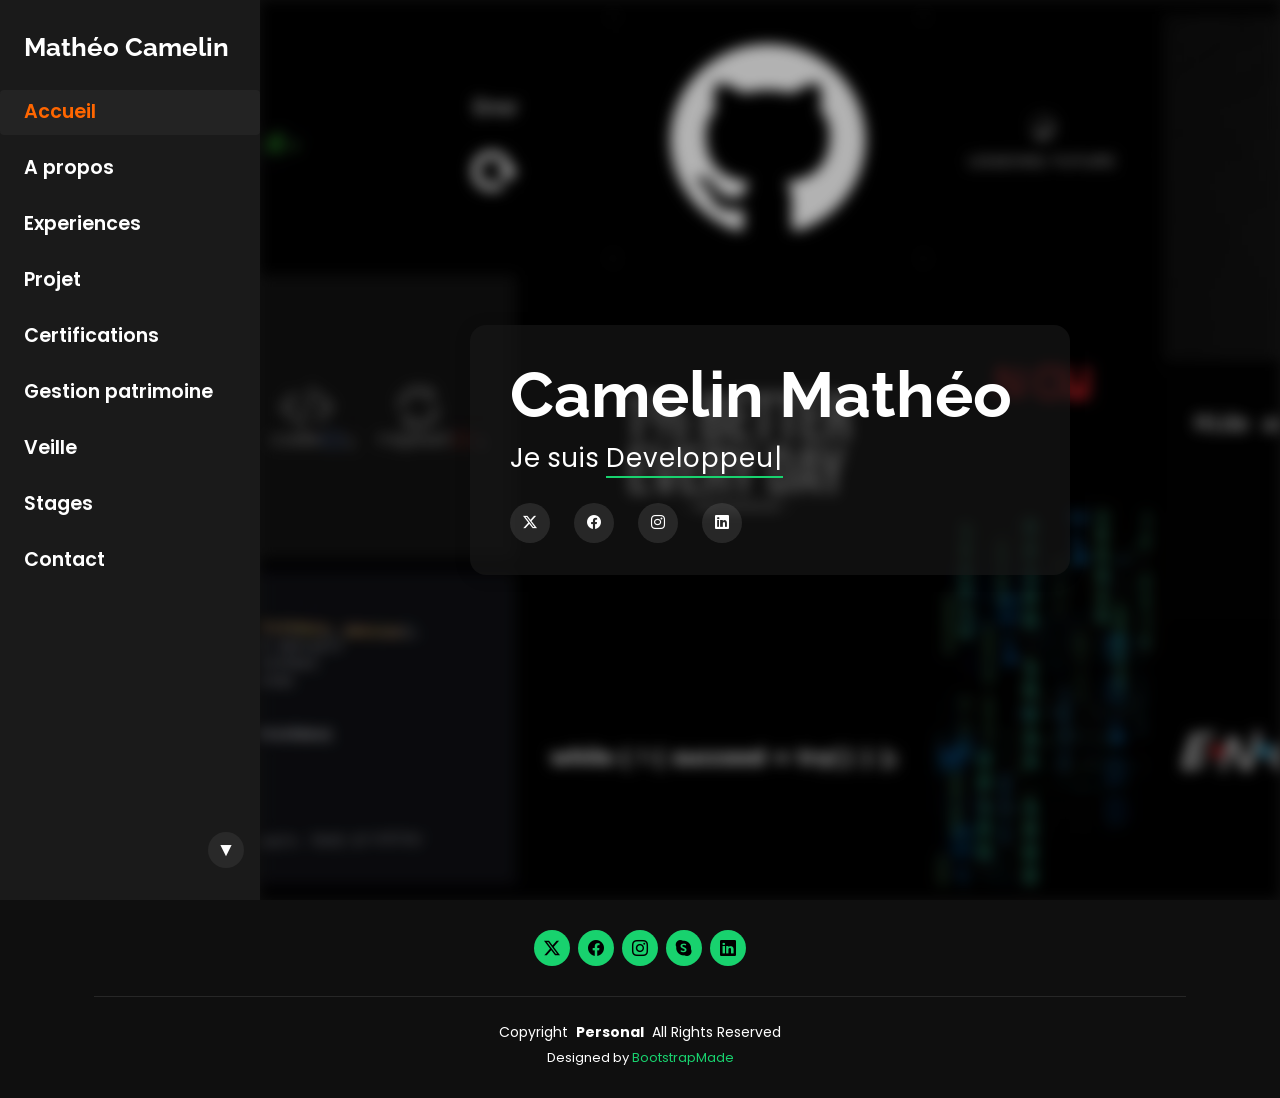
==== commit 8587d5b0: "stage page" ====
--- a/index.html
+++ b/index.html
@@ -56,6 +56,7 @@
             <li><a href="veille-J.html">Veille juridique</a></li>
           </ul>
         </li>
+        <li><a href="Stage.html">Stages</a></li>
         <li><a href="contact.html">Contact</a></li>
       </ul>
     </nav>
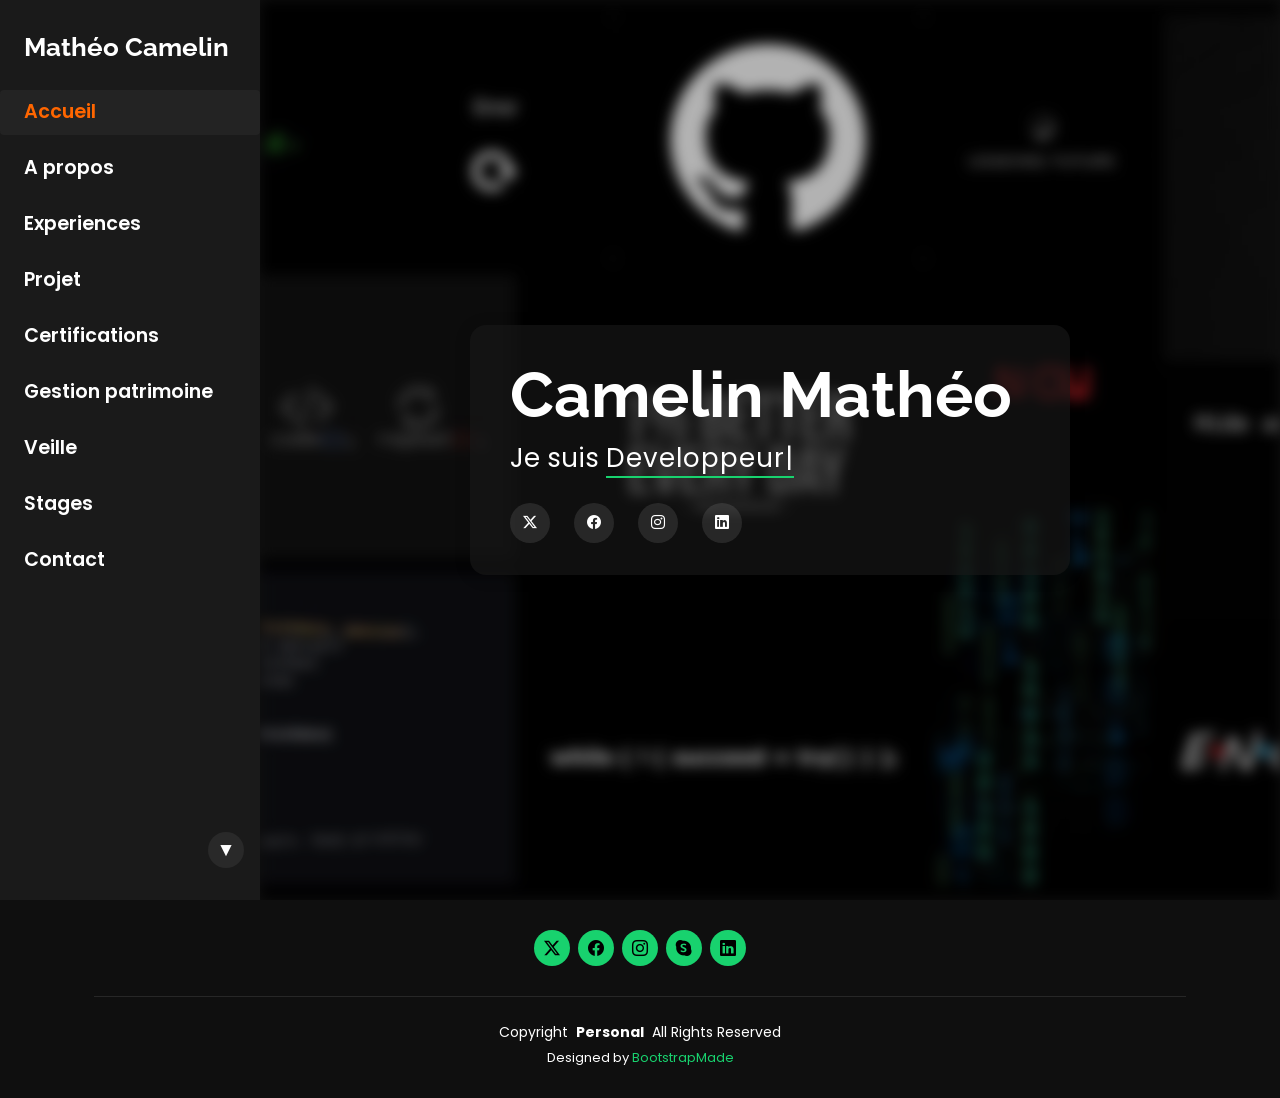
==== commit 6a343990: "modif" ====
--- a/index.html
+++ b/index.html
@@ -46,8 +46,8 @@
       <ul>
         <li><a href="index.html" class="active">Accueil</a></li>
         <li><a href="about.html">A propos</a></li>
-        <li><a href="Experience.html">Experiences</a></li>
-        <li><a href="services.html">Projet</a></li>
+        <li><a href="experiences.html">Experiences</a></li>
+        <li><a href="projet.html">Projet</a></li>
         <li><a href="#" class="has-submenu">Certifications</a></li>
         <li><a href="GP.html">Gestion patrimoine</a></li>
         <li><a href="#" class="has-submenu">Veille</a>
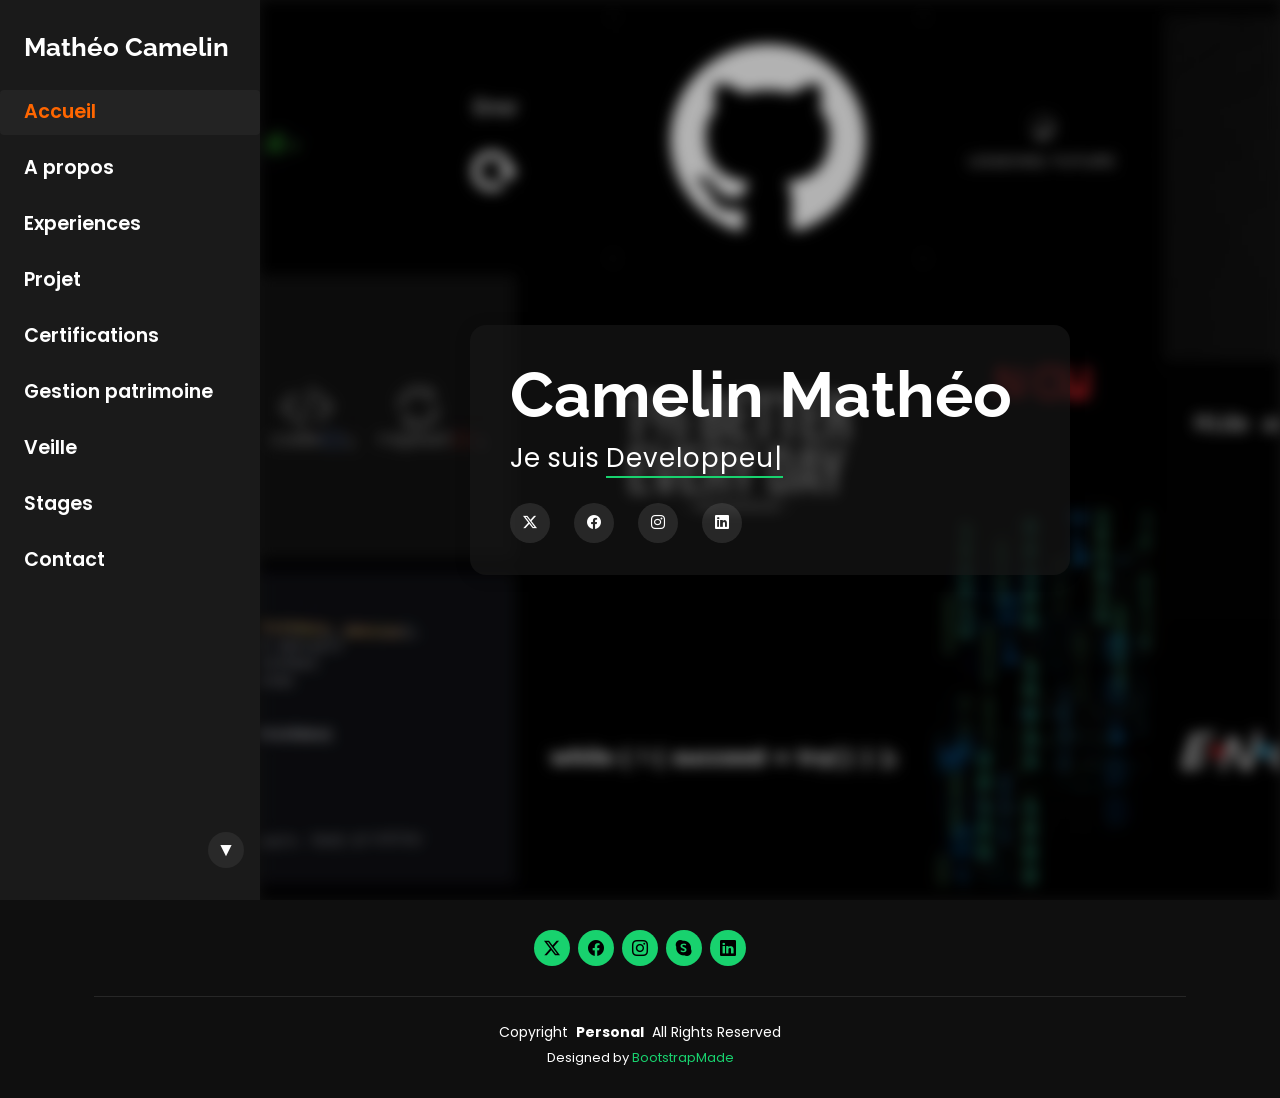
==== commit 6f1df08a: "Revert "modif" This reverts commit 6a3439902f3a1227794f6b442d34ad9a05bc0c5d." ====
--- a/index.html
+++ b/index.html
@@ -46,8 +46,8 @@
       <ul>
         <li><a href="index.html" class="active">Accueil</a></li>
         <li><a href="about.html">A propos</a></li>
-        <li><a href="experiences.html">Experiences</a></li>
-        <li><a href="projet.html">Projet</a></li>
+        <li><a href="Experience.html">Experiences</a></li>
+        <li><a href="services.html">Projet</a></li>
         <li><a href="#" class="has-submenu">Certifications</a></li>
         <li><a href="GP.html">Gestion patrimoine</a></li>
         <li><a href="#" class="has-submenu">Veille</a>
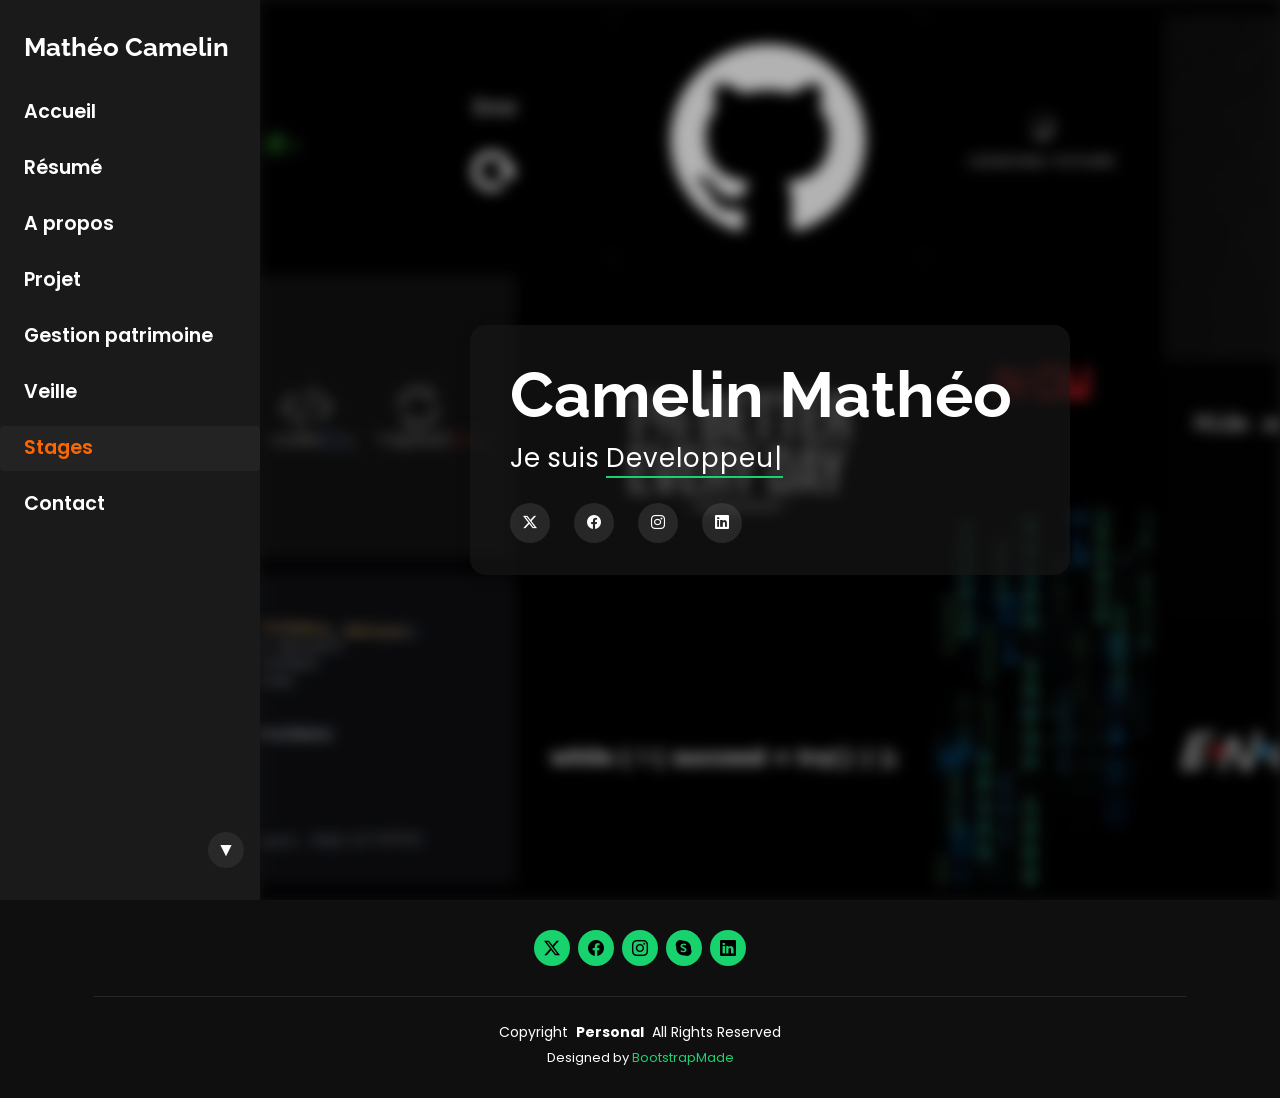
==== commit 71638e7c: "Suppression" ====
--- a/index.html
+++ b/index.html
@@ -44,11 +44,10 @@
     </div>
     <nav class="sidebar-nav">
       <ul>
-        <li><a href="index.html" class="active">Accueil</a></li>
+        <li><a href="index.html">Accueil</a></li>
+        <li><a href="resume.html">Résumé</a></li>
         <li><a href="about.html">A propos</a></li>
-        <li><a href="Experience.html">Experiences</a></li>
-        <li><a href="services.html">Projet</a></li>
-        <li><a href="#" class="has-submenu">Certifications</a></li>
+        <li><a href="projet.html">Projet</a></li>
         <li><a href="GP.html">Gestion patrimoine</a></li>
         <li><a href="#" class="has-submenu">Veille</a>
           <ul class="submenu">
@@ -56,7 +55,7 @@
             <li><a href="veille-J.html">Veille juridique</a></li>
           </ul>
         </li>
-        <li><a href="Stage.html">Stages</a></li>
+        <li><a href="Stage.html" class="active">Stages</a></li>
         <li><a href="contact.html">Contact</a></li>
       </ul>
     </nav>
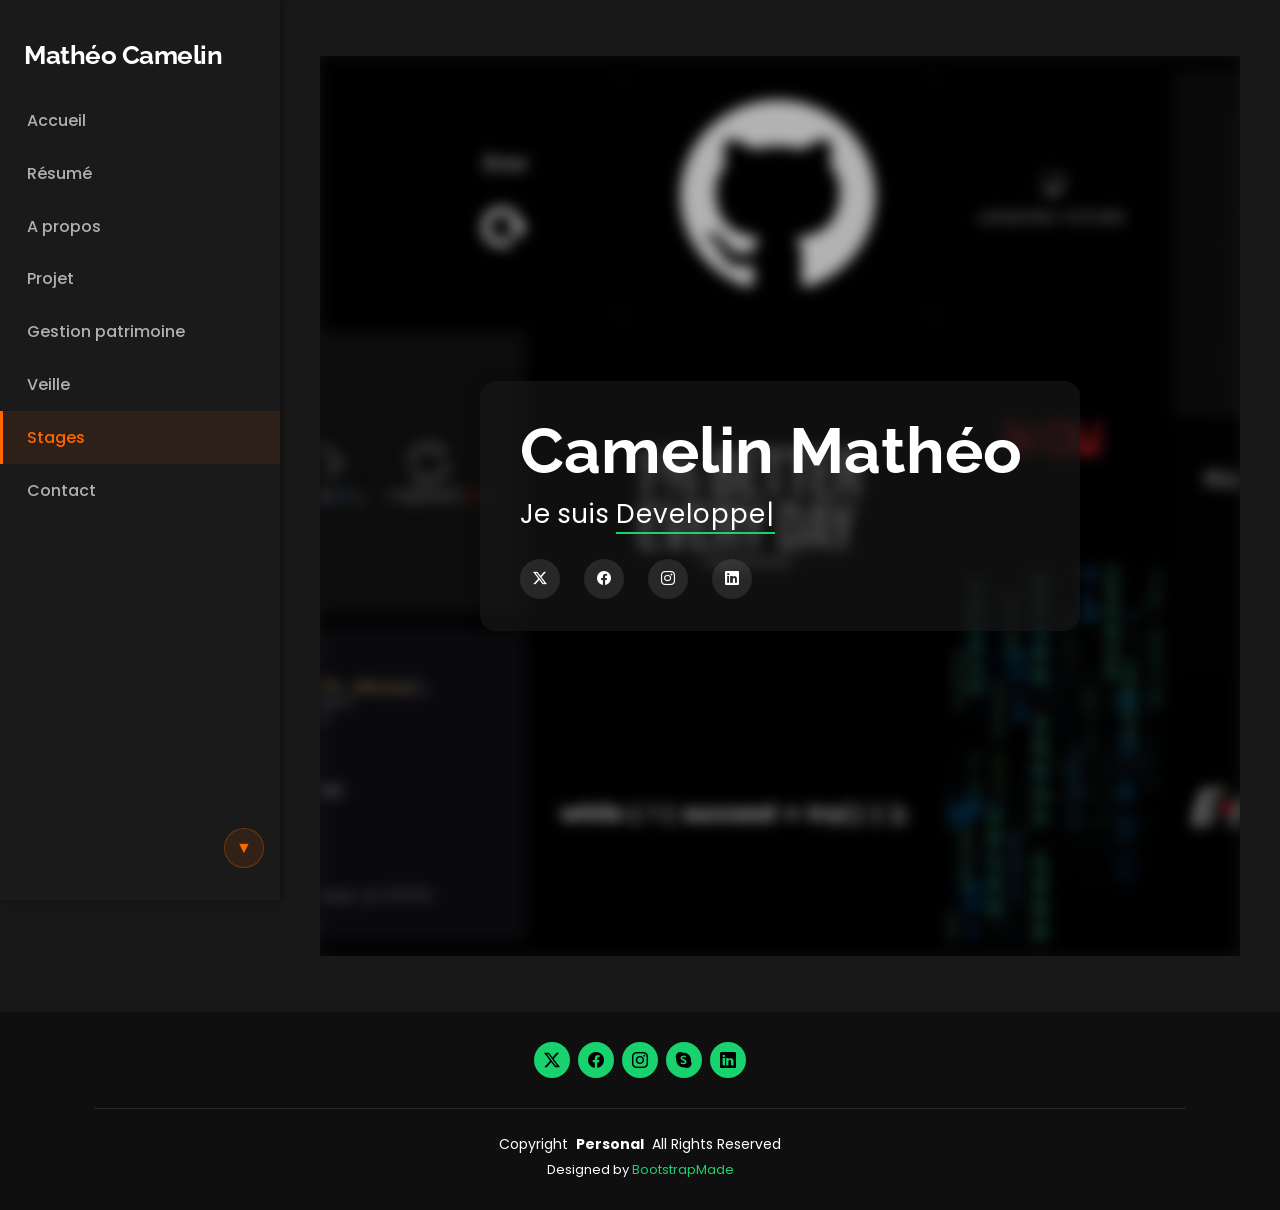
==== commit 40950dc6: "version mobile" ====
--- a/index.html
+++ b/index.html
@@ -26,6 +26,8 @@
 
   <!-- Main CSS File -->
   <link href="assets/css/main.css" rel="stylesheet">
+  <!-- Sidebar Responsive CSS -->
+  <link href="assets/css/sidebar-responsive.css" rel="stylesheet">
 
   <!-- =======================================================
   * Template Name: Personal
@@ -62,167 +64,9 @@
     <button class="sidebar-toggle" aria-label="Ouvrir/Fermer le menu"><span>&#9660;</span></button>
   </aside>
 
-  <!-- ...après la balise de fermeture de la sidebar... -->
-  <button id="open-sidebar" style="
-    position: fixed;
-    top: 24px;
-    left: 24px;
-    z-index: 1100;
-    background: #ff6600;
-    color: #fff;
-    border: none;
-    border-radius: 50%;
-    width: 44px;
-    height: 44px;
-    font-size: 1.5rem;
-    box-shadow: 0 2px 8px #0003;
-    cursor: pointer;
-    display: none;
-  ">
-    ☰
-  </button>
-
-  <style>
-    body {
-      margin: 0;
-      padding: 0;
-      min-height: 100vh;
-      background: #181818;
-      color: #fff;
-      font-family: 'Poppins', Arial, sans-serif;
-    }
-    .sidebar {
-      position: fixed;
-      top: 0;
-      left: 0;
-      width: 260px;
-      height: 100vh;
-      background: #1a1a1a;
-      display: flex;
-      flex-direction: column;
-      z-index: 1000;
-      transition: transform 0.3s;
-    }
-    .sidebar-logo {
-      padding: 2rem 1.5rem 1rem 1.5rem;
-      text-align: left;
-    }
-    .sidebar-logo h1 {
-      color: #fff;
-      font-size: 1.6rem;
-      margin: 0;
-      font-weight: 700;
-    }
-    .sidebar-nav ul {
-      list-style: none;
-      padding: 0;
-      margin: 0;
-    }
-    .sidebar-nav ul li {
-      margin: 0.7rem 0;
-    }
-    .sidebar-nav ul li a {
-      color: #fff;
-      text-decoration: none;
-      font-size: 1.2rem;
-      font-weight: 600;
-      padding: 0.5rem 1.5rem;
-      display: block;
-      border-radius: 4px;
-      transition: background 0.2s, color 0.2s;
-    }
-    .sidebar-nav ul li a.active,
-    .sidebar-nav ul li a:hover {
-      color: #ff6600;
-      background: #232323;
-    }
-    .sidebar-nav ul li .submenu {
-      display: none;
-      margin-left: 1.5rem;
-      margin-top: 0.2rem;
-    }
-    .sidebar-nav ul li.open > .submenu {
-      display: block;
-    }
-    .sidebar-toggle {
-      position: absolute;
-      right: 1rem;
-      bottom: 2rem;
-      background: #292929;
-      color: #fff;
-      border: none;
-      border-radius: 50%;
-      width: 36px;
-      height: 36px;
-      font-size: 1.2rem;
-      cursor: pointer;
-      display: flex;
-      align-items: center;
-      justify-content: center;
-      transition: background 0.2s;
-    }
-    .sidebar-toggle:hover {
-      background: #ff6600;
-      color: #fff;
-    }
-    @media (max-width: 900px) {
-      .sidebar {
-        width: 100vw;
-        height: auto;
-        flex-direction: row;
-        align-items: flex-start;
-        padding-bottom: 0.5rem;
-        position: fixed;
-        z-index: 1000;
-      }
-      .sidebar-logo {
-        padding: 1rem 1rem 0 1rem;
-      }
-      .sidebar-nav ul {
-        display: flex;
-        flex-direction: column;
-        width: 100%;
-      }
-      .sidebar-nav ul li {
-        margin: 0.3rem 0;
-      }
-      .sidebar-toggle {
-        right: 1rem;
-        bottom: 1rem;
-      }
-    }
-    @media (max-width: 600px) {
-      .sidebar {
-        width: 100vw;
-        height: auto;
-        position: fixed;
-        z-index: 1000;
-      }
-      .sidebar-nav ul li a {
-        font-size: 1rem;
-        padding: 0.5rem 1rem;
-      }
-      .sidebar-logo {
-        padding: 0.7rem 1rem 0 1rem;
-      }
-    }
-    main.main {
-      margin-left: 260px;
-      transition: margin-left 0.3s;
-    }
-    @media (max-width: 900px) {
-      main.main {
-        margin-left: 0;
-        margin-top: 80px;
-      }
-    }
-    @media (max-width: 600px) {
-      main.main {
-        margin-left: 0;
-        margin-top: 60px;
-      }
-    }
-  </style>
+  <!-- Open Sidebar Button (Mobile/Tablet) -->
+  <button id="open-sidebar" aria-label="Ouvrir le menu">☰</button>
+
   <script>
     // Menu déroulant pour la veille
     document.addEventListener('DOMContentLoaded', function() {
--- a/assets/css/sidebar-responsive.css
+++ b/assets/css/sidebar-responsive.css
@@ -0,0 +1,306 @@
+/* Sidebar Responsive Layout */
+* {
+  margin: 0;
+  padding: 0;
+  box-sizing: border-box;
+}
+
+body {
+  margin: 0;
+  padding: 0;
+  min-height: 100vh;
+  background: #181818;
+  color: #fff;
+  font-family: 'Poppins', Arial, sans-serif;
+}
+
+/* Desktop Sidebar (260px fixed) */
+.sidebar {
+  position: fixed;
+  top: 0;
+  left: 0;
+  width: 260px;
+  height: 100vh;
+  background: #1a1a1a;
+  display: flex;
+  flex-direction: column;
+  z-index: 1000;
+  transition: transform 0.3s;
+  box-shadow: 2px 0 8px rgba(0, 0, 0, 0.4);
+}
+
+.sidebar-logo {
+  padding: 2.5rem 1.5rem 1.5rem;
+  text-align: left;
+}
+
+.sidebar-logo h1 {
+  color: #fff;
+  font-size: 1.6rem;
+  margin: 0;
+  font-weight: 700;
+  letter-spacing: -0.5px;
+}
+
+.sidebar-logo a {
+  text-decoration: none;
+  color: #fff;
+}
+
+.sidebar-nav ul {
+  list-style: none;
+  padding: 0;
+  margin: 0;
+  flex: 1;
+}
+
+.sidebar-nav ul li {
+  margin: 0;
+}
+
+.sidebar-nav ul li a {
+  color: #b0b0b0;
+  text-decoration: none;
+  font-size: 0.95rem;
+  font-weight: 500;
+  padding: 0.9rem 1.5rem;
+  display: block;
+  border-left: 3px solid transparent;
+  transition: all 0.2s ease;
+}
+
+.sidebar-nav ul li a:hover,
+.sidebar-nav ul li a.active {
+  color: #ff6600;
+  background: rgba(255, 102, 0, 0.08);
+  border-left-color: #ff6600;
+}
+
+.sidebar-nav ul li .submenu {
+  display: none;
+  list-style: none;
+  padding: 0;
+  margin: 0;
+}
+
+.sidebar-nav ul li .submenu li a {
+  padding-left: 3rem;
+  font-size: 0.9rem;
+}
+
+.sidebar-nav ul li.open > .submenu {
+  display: block;
+}
+
+.sidebar-toggle {
+  position: absolute;
+  right: 1rem;
+  bottom: 2rem;
+  background: rgba(255, 102, 0, 0.1);
+  color: #ff6600;
+  border: 1px solid rgba(255, 102, 0, 0.3);
+  border-radius: 50%;
+  width: 40px;
+  height: 40px;
+  cursor: pointer;
+  display: flex;
+  align-items: center;
+  justify-content: center;
+  transition: all 0.2s ease;
+}
+
+.sidebar-toggle:hover {
+  background: rgba(255, 102, 0, 0.15);
+}
+
+/* Open Sidebar Button (Mobile/Tablet) */
+#open-sidebar {
+  position: fixed;
+  top: 24px;
+  left: 24px;
+  z-index: 1100;
+  background: #ff6600;
+  color: #fff;
+  border: none;
+  border-radius: 50%;
+  width: 44px;
+  height: 44px;
+  font-size: 1.5rem;
+  box-shadow: 0 2px 8px rgba(0, 0, 0, 0.3);
+  cursor: pointer;
+  display: none;
+  align-items: center;
+  justify-content: center;
+  transition: all 0.2s ease;
+}
+
+#open-sidebar:hover {
+  background: #ff8c2e;
+}
+
+/* Main Content */
+main.main {
+  margin-left: 260px;
+  transition: margin-left 0.3s ease;
+  padding: 3rem 2rem;
+}
+
+/* ===== TABLET BREAKPOINT (900px and below) ===== */
+@media (max-width: 900px) {
+  .sidebar {
+    width: 100vw;
+    height: auto;
+    flex-direction: row;
+    align-items: flex-start;
+    padding-bottom: 0.5rem;
+    position: fixed;
+    top: 0;
+    left: 0;
+    border-bottom: 1px solid rgba(255, 102, 0, 0.2);
+    box-shadow: 0 2px 8px rgba(0, 0, 0, 0.3);
+  }
+
+  .sidebar.sidebar-closed {
+    transform: translateY(-100%);
+  }
+
+  .sidebar-logo {
+    padding: 1rem 1rem 0 1rem;
+    flex-shrink: 0;
+  }
+
+  .sidebar-logo h1 {
+    font-size: 1.4rem;
+  }
+
+  .sidebar-nav {
+    flex: 1;
+    overflow-y: auto;
+    max-height: calc(100vh - 80px);
+  }
+
+  .sidebar-nav ul {
+    display: flex;
+    flex-direction: column;
+    width: 100%;
+  }
+
+  .sidebar-nav ul li {
+    margin: 0.3rem 0;
+  }
+
+  .sidebar-toggle {
+    right: 1rem;
+    bottom: 1rem;
+  }
+
+  main.main {
+    margin-left: 0;
+    margin-top: 80px;
+    padding: 2rem 1.5rem;
+  }
+
+  #open-sidebar {
+    display: flex;
+    width: 40px;
+    height: 40px;
+    font-size: 1.2rem;
+  }
+
+  .sidebar.sidebar-closed ~ main.main {
+    margin-top: 80px;
+  }
+}
+
+/* ===== MOBILE BREAKPOINT (768px and below) ===== */
+@media (max-width: 768px) {
+  .sidebar {
+    width: 100vw;
+    height: auto;
+    position: fixed;
+    top: 0;
+    left: 0;
+    z-index: 1000;
+  }
+
+  .sidebar-logo h1 {
+    font-size: 1.2rem;
+  }
+
+  .sidebar-nav ul li a {
+    font-size: 0.9rem;
+    padding: 0.7rem 1rem;
+  }
+
+  .sidebar-logo {
+    padding: 0.8rem 1rem 0 1rem;
+  }
+
+  main.main {
+    margin-left: 0;
+    margin-top: 60px;
+    padding: 1.5rem 1rem;
+  }
+
+  #open-sidebar {
+    top: 20px;
+    left: 20px;
+    width: 40px;
+    height: 40px;
+    font-size: 1.1rem;
+  }
+}
+
+/* ===== SMALL MOBILE BREAKPOINT (480px and below) ===== */
+@media (max-width: 480px) {
+  .sidebar-logo h1 {
+    font-size: 1rem;
+  }
+
+  .sidebar-nav ul li a {
+    font-size: 0.85rem;
+    padding: 0.6rem 0.8rem;
+  }
+
+  .sidebar-logo {
+    padding: 0.6rem 0.8rem 0 0.8rem;
+  }
+
+  main.main {
+    margin-left: 0;
+    margin-top: 55px;
+    padding: 1rem 0.8rem;
+  }
+
+  #open-sidebar {
+    top: 16px;
+    left: 16px;
+    width: 36px;
+    height: 36px;
+    font-size: 1rem;
+  }
+
+  .sidebar-toggle {
+    right: 0.8rem;
+    bottom: 1rem;
+    width: 36px;
+    height: 36px;
+    font-size: 0.9rem;
+  }
+}
+
+/* ===== EXTRA LARGE DESKTOP (1200px and above) ===== */
+@media (min-width: 1200px) {
+  .sidebar {
+    width: 280px;
+  }
+
+  main.main {
+    margin-left: 280px;
+    padding: 3.5rem 2.5rem;
+  }
+
+  .sidebar-nav ul li a {
+    font-size: 1rem;
+  }
+}
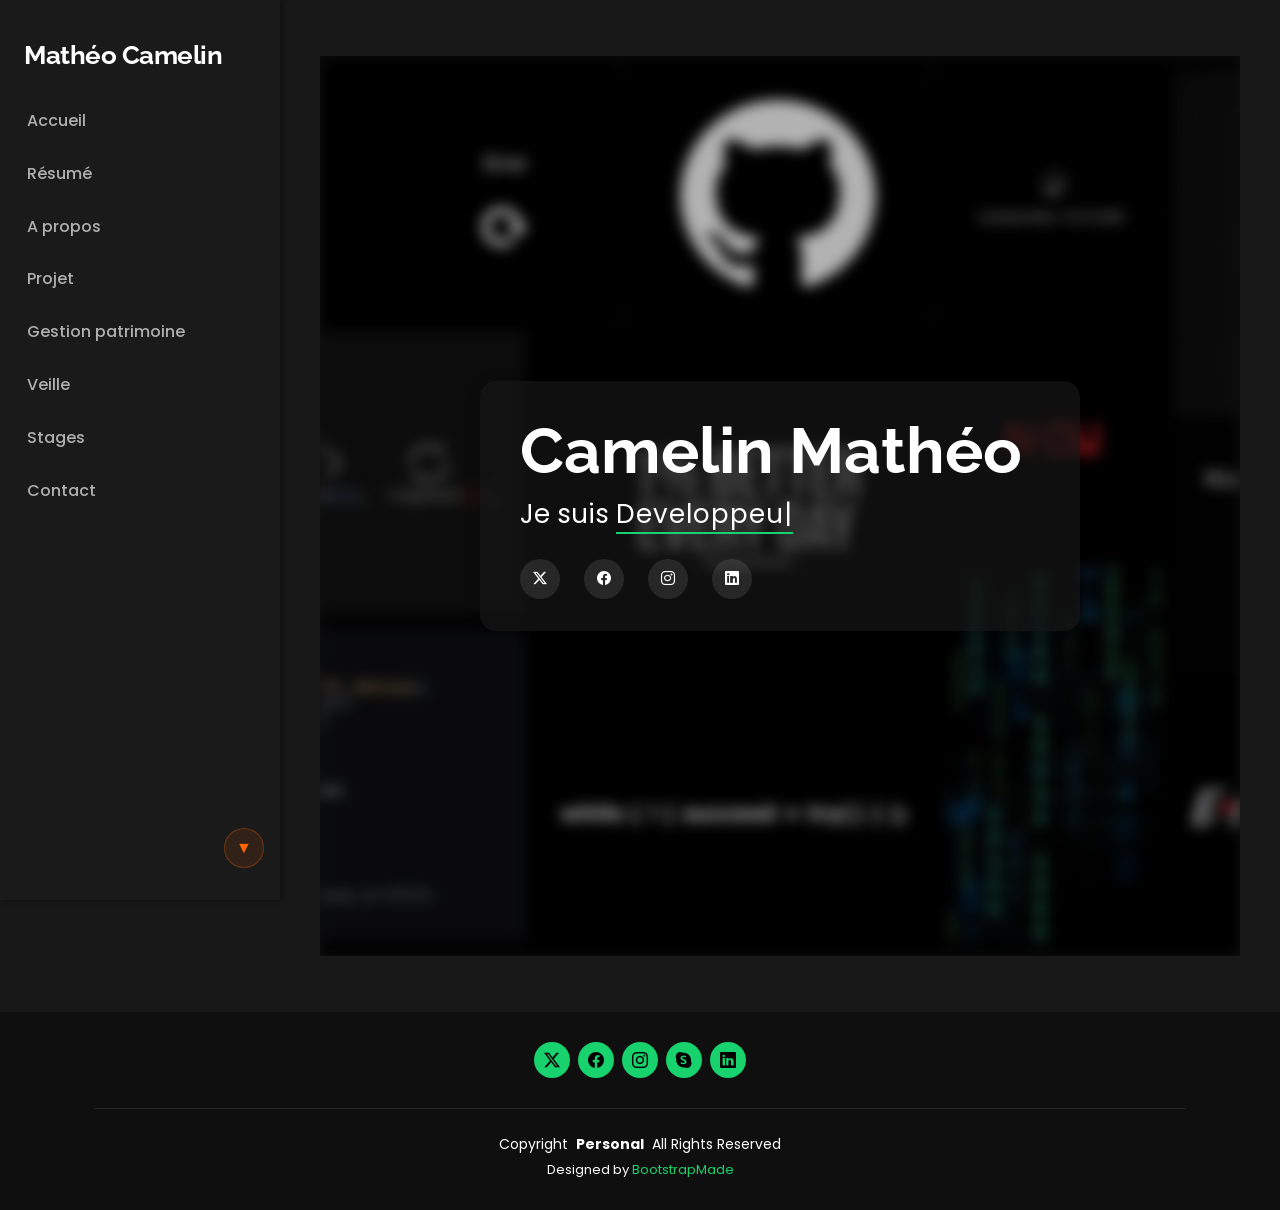
==== commit 0316acb2: "Update index.html" ====
--- a/index.html
+++ b/index.html
@@ -57,7 +57,7 @@
             <li><a href="veille-J.html">Veille juridique</a></li>
           </ul>
         </li>
-        <li><a href="Stage.html" class="active">Stages</a></li>
+        <li><a href="Stage.html">Stages</a></li>
         <li><a href="contact.html">Contact</a></li>
       </ul>
     </nav>
